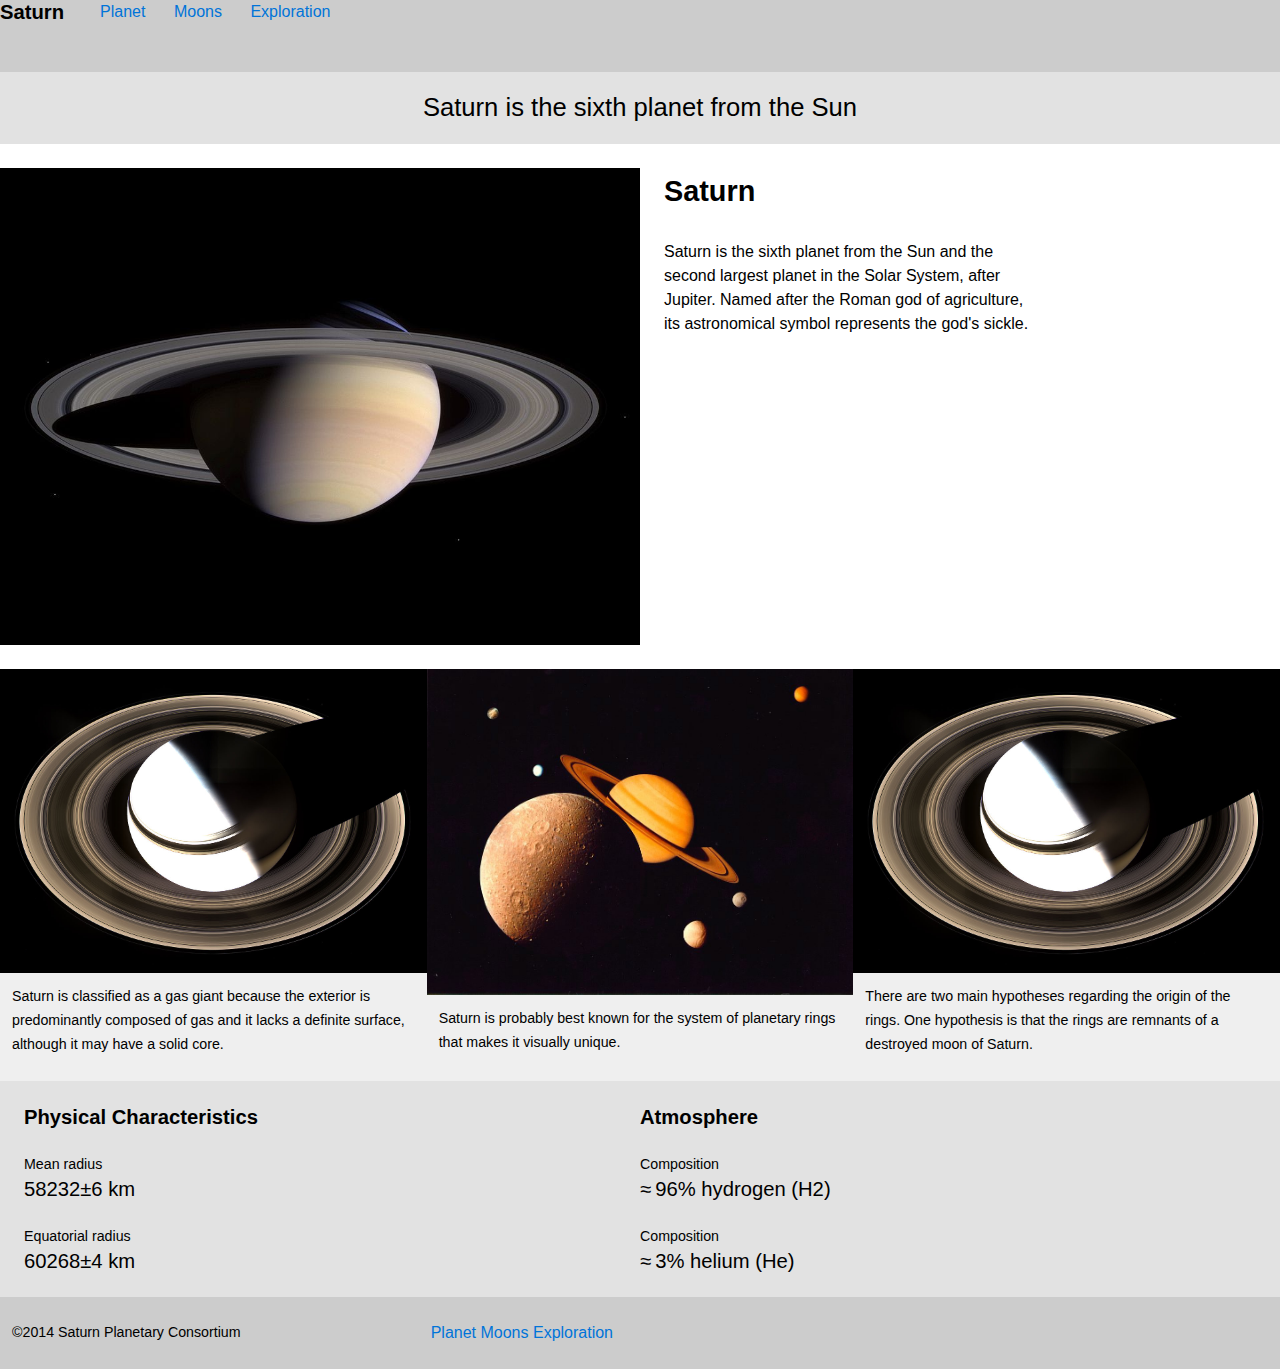
==== index.html @ 3363f084 "Footer Navigation" ====
<!DOCTYPE html>
<html lang="en-ca">
<head>
  <meta charset="utf-8">
  <title>Saturn</title>
  <meta name="viewport" content="width=device-width,initial-scale=1">
  <link href="css/main.css" rel="stylesheet">
  <link href="css/grid.css" rel="stylesheet"> 
  <link href="css/typography.css" rel="stylesheet">  
</head>
<body>

<div class="colored">    
<h1 class="giga">Saturn</h1>    
    
<nav>
    <ul class="nav kilo gutter">
        <li class="pad-bottom gutter-half"><a href="index.html">Planet</a></li>
        <li class="pad-bottom gutter-half"><a href="moons.html">Moons</a></li>
        <li class="gutter-half"><a href="exploration.html">Exploration</a></li>
    </ul>    
</nav>
</div>
   
    <div class="colored2">
        <p class="peta centre gutter-half pad-t-1-2 pad-b-1-2">Saturn is the sixth planet from the Sun</p>
    </div>
        
<div class="grid">
    <div class="unit unit-xs-1 unit-s-1 unit-m-1-2 unit-l-1-2">
        <img class="pad-bottom" src="images/saturn1.jpg">
     </div>
     
    <div class="unit unit-xs-1 unit-s-1 unit-m-1-3 unit-l-1-3">
        <h2 class="exa gutter">Saturn</h2>
        <p class="gutter">Saturn is the sixth planet from the Sun and the second largest planet in the Solar System, after Jupiter. Named after the Roman god of agriculture, its astronomical symbol represents the god's sickle.
</p>
    </div>   
</div>
 
<div class="grid colored3">    
    <div class="unit unit-xs-1 unit-s-1 unit-m-1-3 unit-l-1-3">
    <figure> 
        <image src="images/saturn4.jpg"> </image>
            <figcaption class="milli gutter-half pad-t-1-2">Saturn is classified as a gas giant because the exterior is predominantly composed of gas and it lacks a definite surface, although it may have a solid core. </figcaption> </figure>
</div>
        
<div class="unit unit-xs-1 unit-s-1-2 unit-m-1-3 unit-l-1-3">
    <figure> 
        <image src="images/saturn3.jpg"> </image> 
            <figcaption class="milli gutter-half pad-t-1-2">Saturn is probably best known for the system of planetary rings that makes it visually unique.</figcaption></figure>
</div>    
 
    <div class="unit unit-xs-1 unit-s-1-2 unit-m-1-3 unit-l-1-3">        
        <figure>
            <img src="images/saturn4.jpg"> 
                <figcaption class="milli gutter-half pad-t-1-2"> There are two main hypotheses regarding the origin of the rings. One hypothesis is that the rings are remnants of a destroyed moon of Saturn. </figcaption> </figure>
    </div>
</div>
 
<div class="grid colored2 pad-top gutter"> 
    <div class="unit unit-xs-1 unit-s-1 unit-m-1-2">
            <h2 class="giga">Physical Characteristics</h2>
            <dl>
                <dt class="milli">Mean radius</dt>
                <dd class="giga">58232±6 km</dd>
                <dt class="milli">Equatorial radius</dt>
                <dd class="giga">60268±4 km</dd>
            </dl>
        </div>
    
        <div class="unit unit-xs-1 unit-s-1 unit-m-1-2">
            <h2 class="giga">Atmosphere</h2>
            <dl>
            <dt class="milli">Composition</dt>	
            <dd class="giga">≈ 96% hydrogen (H2)</dd>
            <dt class="milli">Composition</dt>	
            <dd class="giga">≈ 3% helium (He)</dd>
            </dl>
        </div>
</div> 
    
<footer>
    <div class="colored gutter-half grid">
        <div class="unit unit-l-1-3">
            <p class="milli pad-top push-none">©2014 Saturn Planetary Consortium</p>
            <nav>
         </div>
         <div class="unit unit-l-1-3 pad-top">
                <ul class="nav kilo">
                    <li><a href="index.html">Planet</a></li>
                    <li><a href="moons.html">Moons</a></li>
                    <li><a href="exploration.html">Exploration</a></li>
                </ul>    
            </nav>
    </div>   
    </div>
</footer>

</body>
</html>
---- css/main.css ----
@-moz-viewport { width: device-width; scale: 1; }
@-ms-viewport { width: device-width; scale: 1; }
@-o-viewport { width: device-width; scale: 1; }
@-webkit-viewport { width: device-width; scale: 1; }
@viewport { width: device-width; scale: 1; }

html {
  margin: 0;
  padding: 0;
  box-sizing: border-box;

  font: normal 100%/1.5 sans-serif;
  -moz-text-size-adjust: 100%;
  -ms-text-size-adjust: 100%;
  -webkit-text-size-adjust: 100%;
  text-size-adjust: 100%;
}

*, *:before, *:after {
  box-sizing: inherit;
}

body {
  margin: 0;
  padding: 0;
}

img {
  display: block;
  width: 100%;
}

h1 {
    text-align: center;
    margin: 0;
}

.colored {
    background-color: #CCC;
    padding-top:0;
    overflow: hidden;
}

.colored2 {
    background-color: #E2E2E2;
}

.colored3 {
    background-color: #EFEFEF;
}

.nav {
    padding: 0;
    list-style-type: none;
}

.nav a, 
.nav a:visited,
.nav a:active {
    display: block;
    text-align: inline-block;
    color: #0074D9;
    text-decoration: none;
}

@media only screen and (min-width: 22em) {  
    .nav {
        text-align: center;
        }
    .nav li {
        display: inline-block;
        }
}

@media only screen and (min-width: 50em) {
    .nav {
        float: left;
        }
    h1 {
        float: left;
        }
}
---- css/grid.css ----
.grid {
  margin: 0;
  padding: 0;
  letter-spacing: -0.31em;
  text-rendering: optimizespeed;
  display: -webkit-flex;
  -webkit-flex-flow: row wrap;
  display: -ms-flexbox;
  -ms-flex-flow: row wrap;
}

.grid-bottom {
  -webkit-align-items: flex-end;
  -ms-align-items: flex-end;
}

.grid-middle {
  -webkit-align-items: center;
  -ms-align-items: center;
}

.opera-only :-o-prefocus, .grid {
  word-spacing: -0.43em;
}

.unit {
  letter-spacing: normal;
  text-rendering: auto;
  vertical-align: top;
  word-spacing: normal;
  display: inline-block;
  visibility: visible;
}

.grid-bottom .unit {
  vertical-align: bottom;
}

.grid-middle .unit {
  vertical-align: middle;
}

.unit-xs-hidden {
  display: none;
  visibility: hidden;
}

.unit-xs-1 {
  display: block;
  visibility: visible;
  width: 100%;
}

.unit-offset-xs-0 {
  margin-left: 0;
}

.unit-xs-1-2 {
  width: 50.0000%;
}

.unit-offset-xs-1-2 {
  margin-left: 50.0000%;
}

.unit-xs-1-3 {
  width: 33.3333%;
}

.unit-offset-xs-1-3 {
  margin-left: 33.3333%;
}

.unit-xs-2-3 {
  width: 66.6667%;
}

.unit-offset-xs-2-3 {
  margin-left: 66.6667%;
}

.unit-xs-1-2,.unit-xs-1-3,.unit-xs-2-3 {
  display: inline-block;
  visibility: visible;
}

@media only screen and (min-width: 25em) {

.unit-s-hidden {
  display: none;
  visibility: hidden;
}

.unit-s-1 {
  display: block;
  visibility: visible;
  width: 100%;
}

.unit-offset-s-0 {
  margin-left: 0;
}

.unit-s-1-2 {
  width: 50.0000%;
}

.unit-offset-s-1-2 {
  margin-left: 50.0000%;
}

.unit-s-1-3 {
  width: 33.3333%;
}

.unit-offset-s-1-3 {
  margin-left: 33.3333%;
}

.unit-s-2-3 {
  width: 66.6667%;
}

.unit-offset-s-2-3 {
  margin-left: 66.6667%;
}

.unit-s-1-2,.unit-s-1-3,.unit-s-2-3 {
  display: inline-block;
  visibility: visible;
}

}

@media only screen and (min-width: 38em) {

.unit-m-hidden {
  display: none;
  visibility: hidden;
}

.unit-m-1 {
  display: block;
  visibility: visible;
  width: 100%;
}

.unit-offset-m-0 {
  margin-left: 0;
}

.unit-m-1-2 {
  width: 50.0000%;
}

.unit-offset-m-1-2 {
  margin-left: 50.0000%;
}

.unit-m-1-3 {
  width: 33.3333%;
}

.unit-offset-m-1-3 {
  margin-left: 33.3333%;
}

.unit-m-2-3 {
  width: 66.6667%;
}

.unit-offset-m-2-3 {
  margin-left: 66.6667%;
}

.unit-m-1-2,.unit-m-1-3,.unit-m-2-3 {
  display: inline-block;
  visibility: visible;
}

}

@media only screen and (min-width: 60em) {

.unit-l-hidden {
  display: none;
  visibility: hidden;
}

.unit-l-1 {
  display: block;
  visibility: visible;
  width: 100%;
}

.unit-offset-l-0 {
  margin-left: 0;
}

.unit-l-1-2 {
  width: 50.0000%;
}

.unit-offset-l-1-2 {
  margin-left: 50.0000%;
}

.unit-l-1-3 {
  width: 33.3333%;
}

.unit-offset-l-1-3 {
  margin-left: 33.3333%;
}

.unit-l-2-3 {
  width: 66.6667%;
}

.unit-offset-l-2-3 {
  margin-left: 66.6667%;
}

.unit-l-1-2,.unit-l-1-3,.unit-l-2-3 {
  display: inline-block;
  visibility: visible;
}

}
---- css/typography.css ----
html {
  font: normal 100%/1.5 sans-serif;
}

h1, h2, h3, h4, h5, h6,
p, ul, ol, dl, dd, figure,
blockquote, details, hr,
fieldset, pre, table {
  margin: 0 0 1.5rem;
}

.centre {
text-align: center;
}

.yotta {
  font-size: 2.2807rem;
  line-height: 1.3154;
}

.zetta {
  font-size: 2.0273rem;
  line-height: 1.4798;
}

h1, .exa {
  font-size: 1.8020rem;
  line-height: 1.6648;
}

h2, .peta {
  font-size: 1.6018rem;
  line-height: 1.8729;
}

h3, .tera {
  font-size: 1.4238rem;
  line-height: 1.0535;
}

h4, .giga {
  font-size: 1.2656rem;
  line-height: 1.1852;
}

h5, .mega {
  font-size: 1.1250rem;
  line-height: 1.3333;
}

h6, .kilo {
  font-size: 1.0000rem;
  line-height: 1.5000;
}

small, .milli {
  font-size: 0.8889rem;
  line-height: 1.6875;
}

.micro {
  font-size: 0.7901rem;
  line-height: 1.8984;
}

sub,
sup {
  font-size: 75%;
  line-height: 1px;
  position: relative;
  vertical-align: baseline;
}

sup {
  top: -0.5em;
}

sub {
  bottom: -0.25em;
}

.push {
  margin-bottom: 1.5rem;
}

.push-none, .push-0 {
  margin-bottom: 0;
}

.push-double, .push-2 {
  margin-bottom: 3.0000rem;
}

.push-half, .push-1-2 {
  margin-bottom: 0.7500rem;
}

.pad-top, .pad-t {
  padding-top: 1.5rem;
}

.pad-bottom, .pad-b {
  padding-bottom: 1.5rem;
}

.pad-top-double, .pad-t-2 {
  padding-top: 3.0000rem;
}

.pad-bottom-double, .pad-b-2 {
  padding-bottom: 3.0000rem;
}

.pad-top-half, .pad-t-1-2 {
  padding-top: 0.7500rem;
}

.pad-bottom-half, .pad-b-1-2 {
  padding-bottom: 0.7500rem;
}

.island {
  padding: 1.5rem;
}

.island-half, .island-1-2 {
  padding: 0.7500rem;
}

.island-double, .island-2 {
  padding: 3.0000rem;
}

.gutter {
  padding-left: 1.5rem;
  padding-right: 1.5rem;
}

.gutter-half, .gutter-1-2 {
  padding-left: 0.7500rem;
  padding-right: 0.7500rem;
}

.gutter-double, .gutter-2 {
  padding-left: 3.0000rem;
  padding-right: 3.0000rem;
}
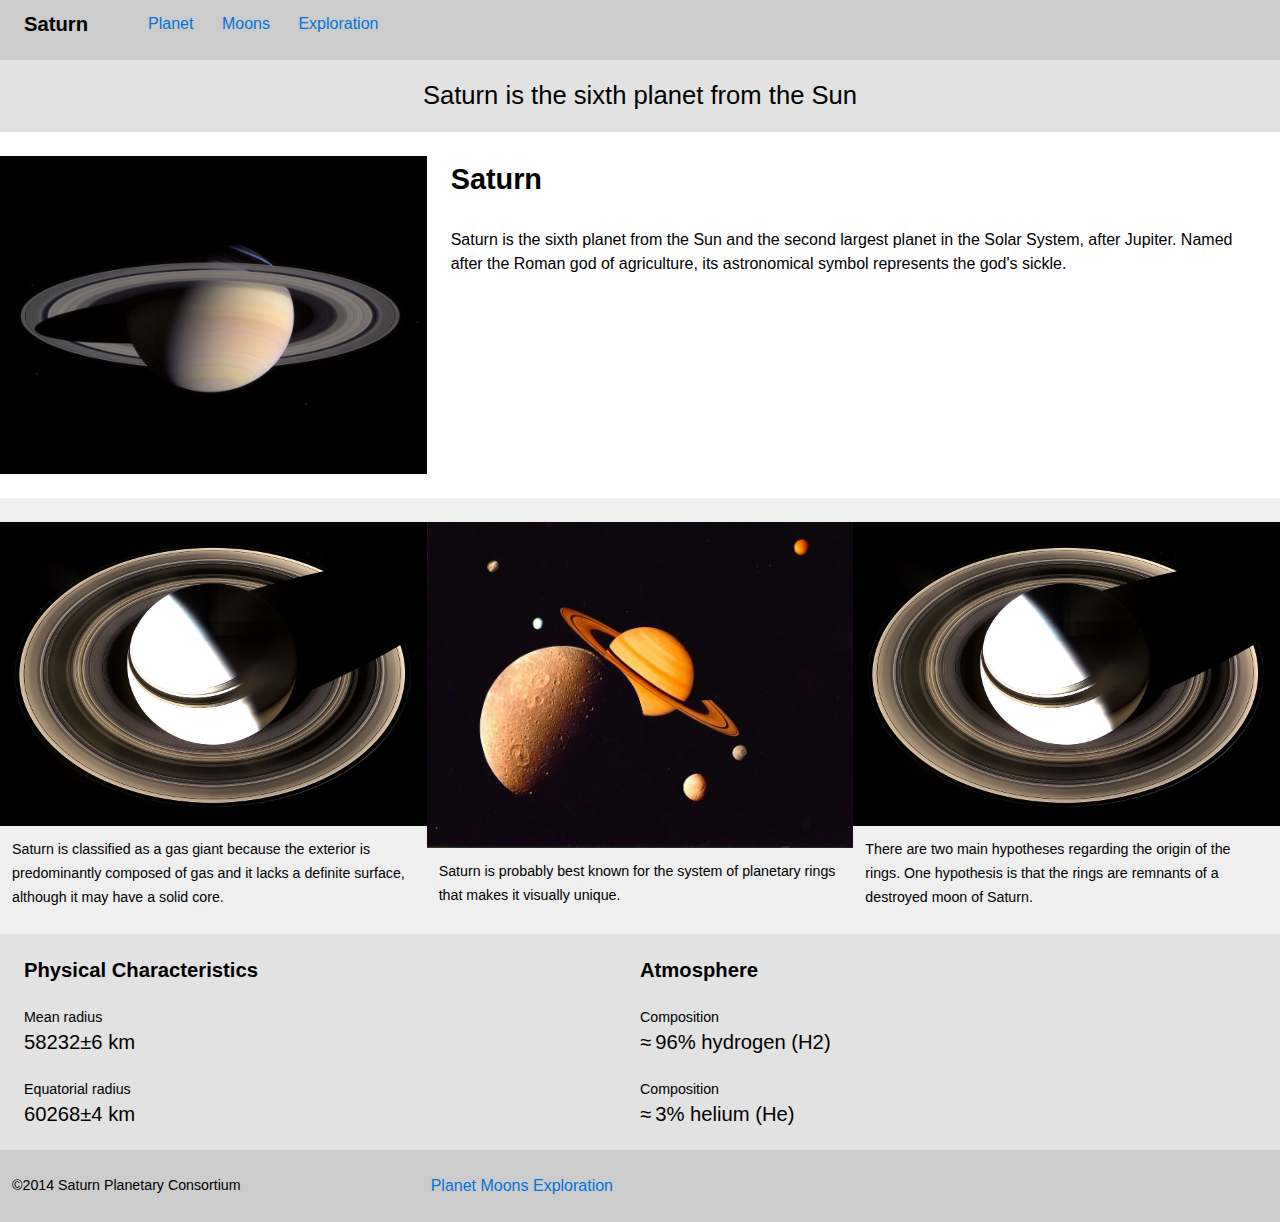
==== commit 6dcb41ae: "Errors Fixed" ====
--- a/index.html
+++ b/index.html
@@ -10,11 +10,11 @@
 </head>
 <body>
 
-<div class="colored">    
-<h1 class="giga">Saturn</h1>    
+<div class="colored pad-top-half">    
+<h1 class="giga gutter push-0">Saturn</h1>    
     
 <nav>
-    <ul class="nav kilo gutter">
+    <ul class="nav kilo gutter push-0">
         <li class="pad-bottom gutter-half"><a href="index.html">Planet</a></li>
         <li class="pad-bottom gutter-half"><a href="moons.html">Moons</a></li>
         <li class="gutter-half"><a href="exploration.html">Exploration</a></li>
@@ -27,18 +27,18 @@
     </div>
         
 <div class="grid">
-    <div class="unit unit-xs-1 unit-s-1 unit-m-1-2 unit-l-1-2">
+    <div class="unit unit-xs-1 unit-s-1 unit-m-1-2 unit-l-1-3">
         <img class="pad-bottom" src="images/saturn1.jpg">
      </div>
      
-    <div class="unit unit-xs-1 unit-s-1 unit-m-1-3 unit-l-1-3">
+    <div class="unit unit-xs-1 unit-s-1 unit-m-1-2 unit-l-2-3">
         <h2 class="exa gutter">Saturn</h2>
         <p class="gutter">Saturn is the sixth planet from the Sun and the second largest planet in the Solar System, after Jupiter. Named after the Roman god of agriculture, its astronomical symbol represents the god's sickle.
 </p>
     </div>   
 </div>
  
-<div class="grid colored3">    
+<div class="grid colored3 pad-top">    
     <div class="unit unit-xs-1 unit-s-1 unit-m-1-3 unit-l-1-3">
     <figure> 
         <image src="images/saturn4.jpg"> </image>
@@ -82,11 +82,11 @@
     
 <footer>
     <div class="colored gutter-half grid">
-        <div class="unit unit-l-1-3">
+        <div class="unit unit-xs-1 unit-s-1-2 unit-m-1-2 unit-l-1-3">
             <p class="milli pad-top push-none">©2014 Saturn Planetary Consortium</p>
             <nav>
          </div>
-         <div class="unit unit-l-1-3 pad-top">
+         <div class="unit unit-xs-1 unit-s-1-2 unit-m-1-2 unit-l-1-3 pad-top">
                 <ul class="nav kilo">
                     <li><a href="index.html">Planet</a></li>
                     <li><a href="moons.html">Moons</a></li>
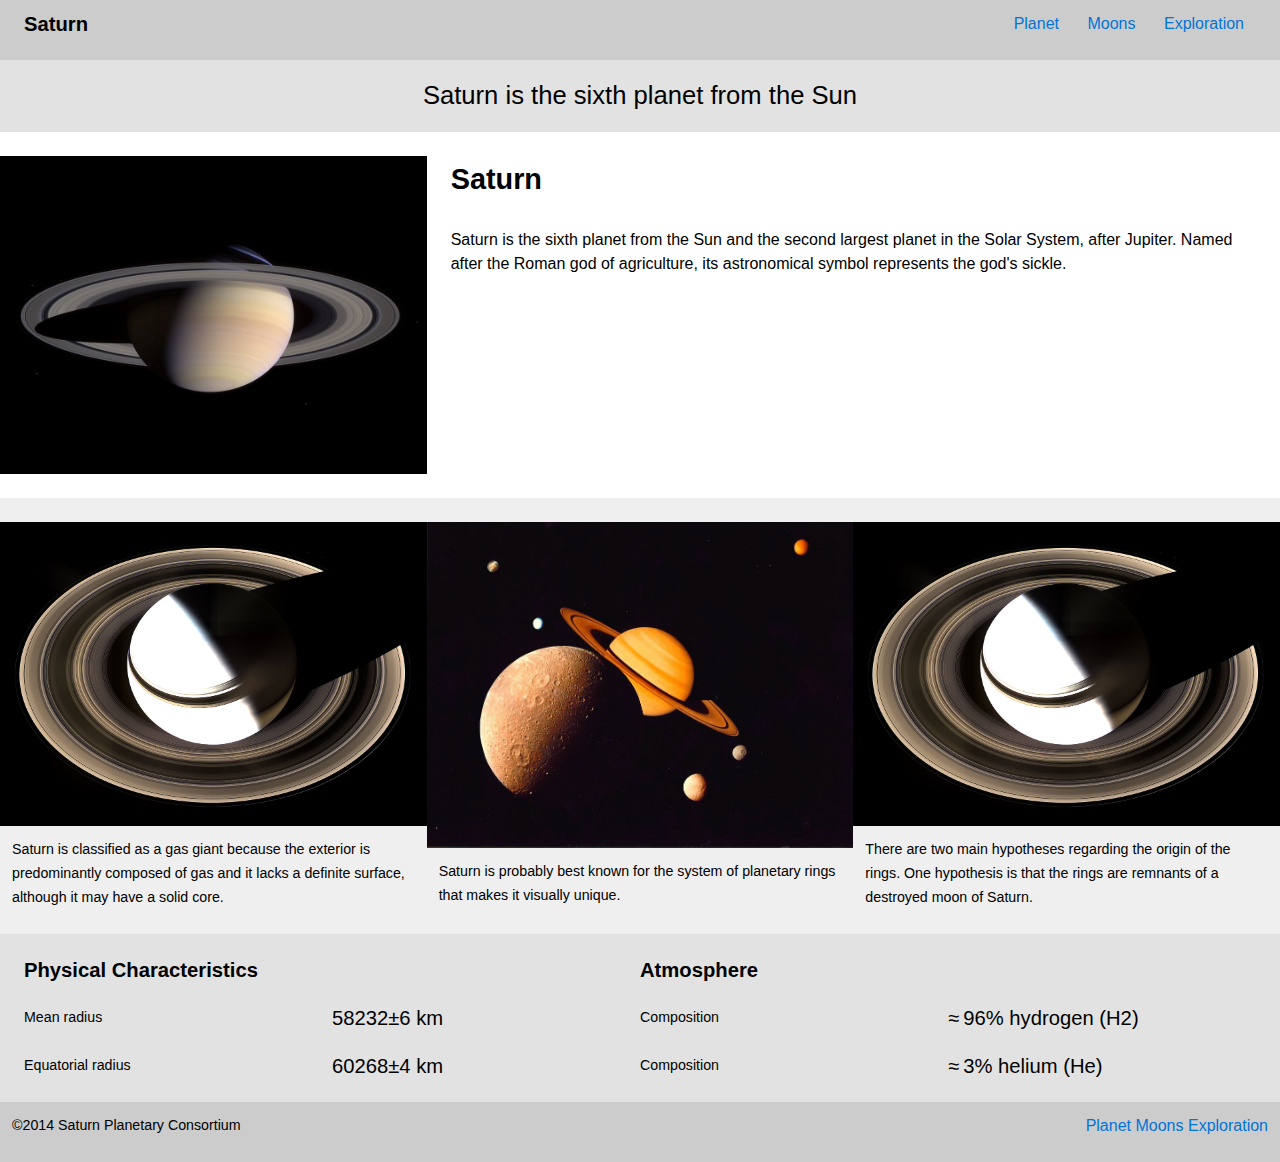
==== commit a4fb0551: "Final Media Queries" ====
--- a/index.html
+++ b/index.html
@@ -58,7 +58,7 @@
     </div>
 </div>
  
-<div class="grid colored2 pad-top gutter"> 
+<div class="data grid colored2 pad-top gutter"> 
     <div class="unit unit-xs-1 unit-s-1 unit-m-1-2">
             <h2 class="giga">Physical Characteristics</h2>
             <dl>
@@ -69,7 +69,7 @@
             </dl>
         </div>
     
-        <div class="unit unit-xs-1 unit-s-1 unit-m-1-2">
+        <div class="data unit unit-xs-1 unit-s-1 unit-m-1-2">
             <h2 class="giga">Atmosphere</h2>
             <dl>
             <dt class="milli">Composition</dt>	
@@ -82,11 +82,11 @@
     
 <footer>
     <div class="colored gutter-half grid">
-        <div class="unit unit-xs-1 unit-s-1-2 unit-m-1-2 unit-l-1-3">
-            <p class="milli pad-top push-none">©2014 Saturn Planetary Consortium</p>
+        <div class="unit unit-xs-1 unit-s-1 unit-m-1-2 unit-l-1-2">
+            <p class="nav2 milli pad-top-half push-none">©2014 Saturn Planetary Consortium</p>
             <nav>
          </div>
-         <div class="unit unit-xs-1 unit-s-1-2 unit-m-1-2 unit-l-1-3 pad-top">
+         <div class="unit unit-xs-1 unit-s-1 unit-m-1-2 unit-l-1-2 pad-top-half">
                 <ul class="nav kilo">
                     <li><a href="index.html">Planet</a></li>
                     <li><a href="moons.html">Moons</a></li>
--- a/css/main.css
+++ b/css/main.css
@@ -14,6 +14,24 @@
   -ms-text-size-adjust: 100%;
   -webkit-text-size-adjust: 100%;
   text-size-adjust: 100%;
+}
+
+@media only screen and (min-width:60em) {
+    html {
+        font-size: 110%;
+    }
+}
+
+@media only screen and (min-width:90em) {
+    html {
+        font-size: 120%
+    }
+}
+
+@media only screen and (min-width:120em) {
+    html {
+        font-size: 130%
+    }
 }
 
 *, *:before, *:after {
@@ -63,20 +81,53 @@
     text-decoration: none;
 }
 
-@media only screen and (min-width: 22em) {  
+@media only screen and (min-width: 25em) {  
     .nav {
         text-align: center;
         }
+    
+    .nav2 {
+        text-align: center;
+    }
     .nav li {
         display: inline-block;
         }
 }
 
-@media only screen and (min-width: 50em) {
+@media only screen and (min-width: 38em) {
     .nav {
-        float: left;
+        float: right;
+        text-align: right;
         }
+    
+    .nav2 {
+        text-align: left;
+    }
+    
     h1 {
         float: left;
         }
-}+}
+
+@media only screen and (min-width: 60em) {
+    .nav {
+        float: right;
+        text-align: right;
+        }
+    
+    .nav2 {
+        float: left;
+        text-align: left;
+    }
+    
+    .data dt {
+        float: left;
+        width: 50% 
+        
+    }
+    
+    .data dd {
+        float: left;
+        width: 50%;
+    }
+}
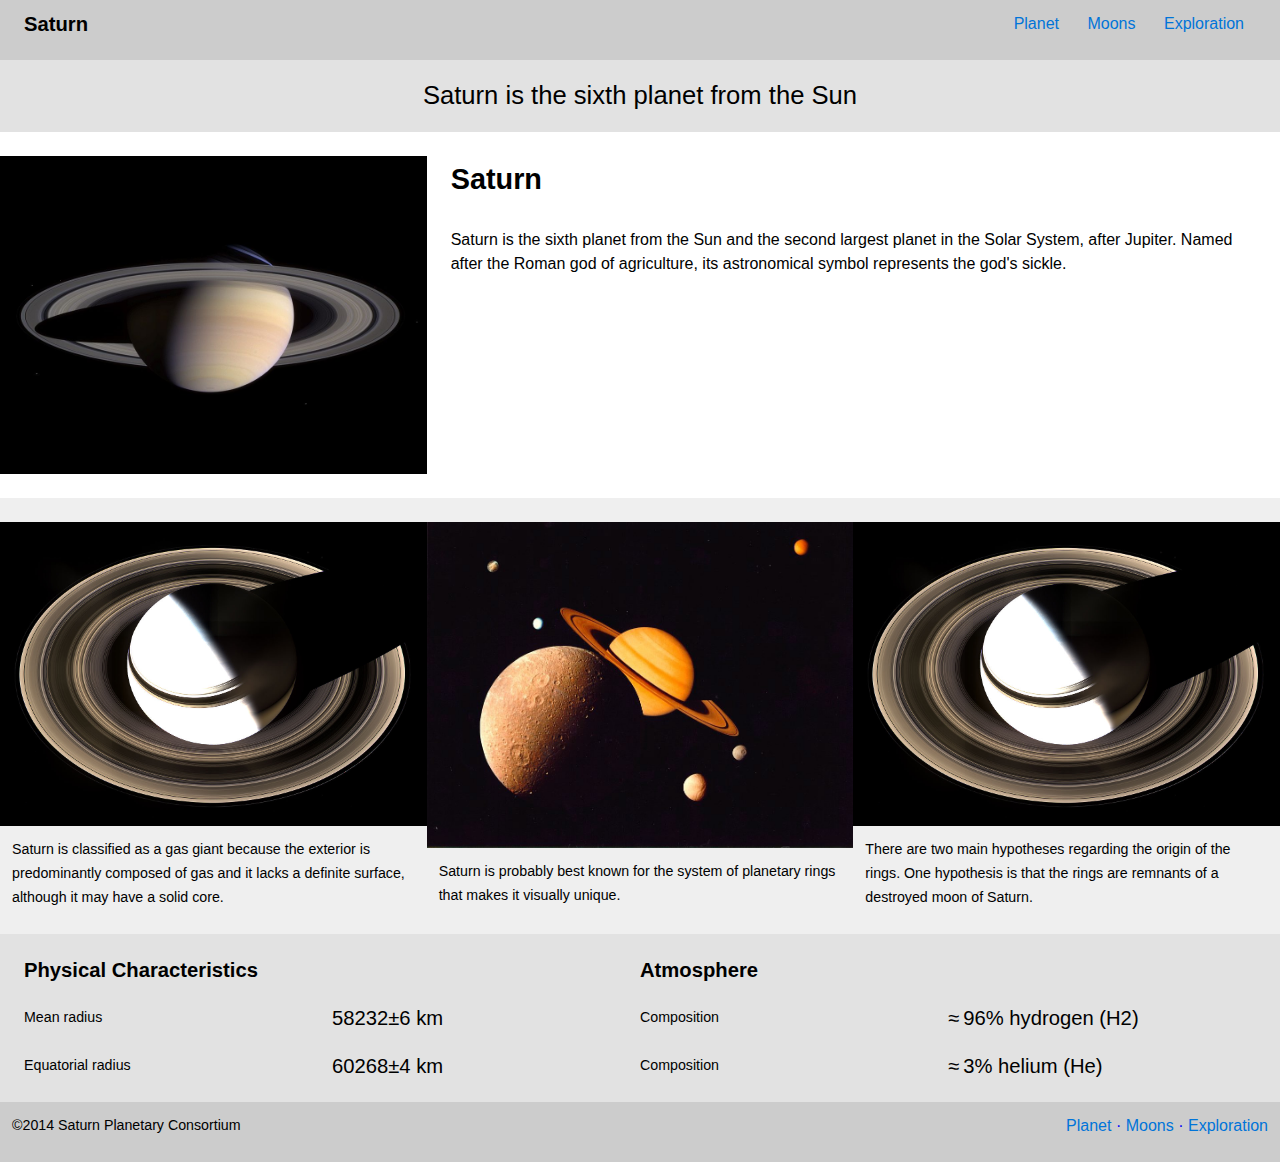
==== commit dbf573c5: "Dots" ====
--- a/index.html
+++ b/index.html
@@ -87,7 +87,7 @@
             <nav>
          </div>
          <div class="unit unit-xs-1 unit-s-1 unit-m-1-2 unit-l-1-2 pad-top-half">
-                <ul class="nav kilo">
+                <ul class="nav navfooter kilo">
                     <li><a href="index.html">Planet</a></li>
                     <li><a href="moons.html">Moons</a></li>
                     <li><a href="exploration.html">Exploration</a></li>
--- a/css/main.css
+++ b/css/main.css
@@ -92,6 +92,24 @@
     .nav li {
         display: inline-block;
         }
+    
+    .navfooter {
+        color: blue;
+    }
+    
+    
+    .navfooter li::after {
+        content:" · "
+        
+    }
+    
+    .navfooter a {
+        display: inline;
+    }
+    
+    .navfooter :last-child::after {
+        content: none;
+    }
 }
 
 @media only screen and (min-width: 38em) {
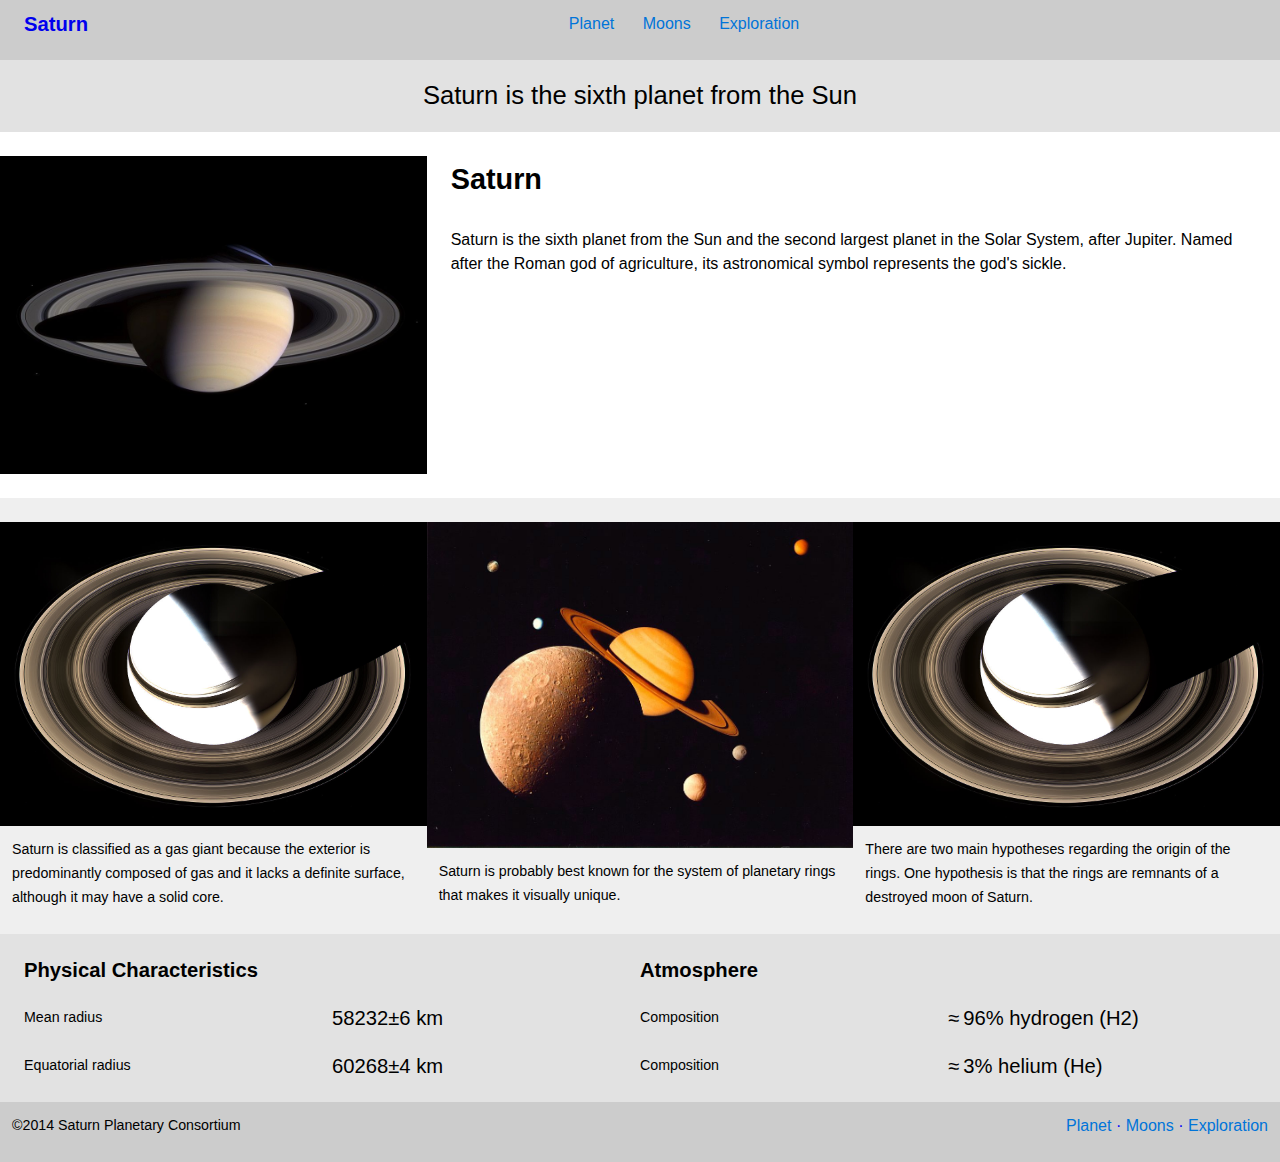
==== commit 70628fd2: "Accessibility features added" ====
--- a/index.html
+++ b/index.html
@@ -10,10 +10,16 @@
 </head>
 <body>
 
+<ul class="skip-links">
+    <li><a href="#main">Jump to Main</a></li>
+    <li><a href="#nav">Jump to Navigation</li>
+</ul>
+
+<header role="banner">    
 <div class="colored pad-top-half">    
 <h1 class="giga gutter push-0">Saturn</h1>    
     
-<nav>
+<nav id="nav" role="navigation">
     <ul class="nav kilo gutter push-0">
         <li class="pad-bottom gutter-half"><a href="index.html">Planet</a></li>
         <li class="pad-bottom gutter-half"><a href="moons.html">Moons</a></li>
@@ -21,7 +27,9 @@
     </ul>    
 </nav>
 </div>
-   
+</header>
+
+<main id="main" role="main">
     <div class="colored2">
         <p class="peta centre gutter-half pad-t-1-2 pad-b-1-2">Saturn is the sixth planet from the Sun</p>
     </div>
@@ -79,10 +87,12 @@
             </dl>
         </div>
 </div> 
+
+</main>
     
 <footer>
     <div class="colored gutter-half grid">
-        <div class="unit unit-xs-1 unit-s-1 unit-m-1-2 unit-l-1-2">
+        <div role="content info" class="unit unit-xs-1 unit-s-1 unit-m-1-2 unit-l-1-2">
             <p class="nav2 milli pad-top-half push-none">©2014 Saturn Planetary Consortium</p>
             <nav>
          </div>
--- a/css/main.css
+++ b/css/main.css
@@ -41,6 +41,31 @@
 body {
   margin: 0;
   padding: 0;
+}
+
+a:focus {
+    outline:3px solid #000; 
+}
+
+.skip-links {
+    margin:0;
+    padding:0;
+    list-style-type:none; 
+}
+
+.skip-links a {
+    position: absolute;
+    top: -3em;
+    padding: .5em .75em;
+    background-color: #000;
+    color: #FFF;
+    font-weight: bold;
+    font-size: 1.25em;
+    text-decoration: none;
+}
+
+.skip-links a:focus {
+    top:0;
 }
 
 img {
@@ -113,7 +138,7 @@
 }
 
 @media only screen and (min-width: 38em) {
-    .nav {
+    .navfooter {
         float: right;
         text-align: right;
         }
@@ -128,10 +153,6 @@
 }
 
 @media only screen and (min-width: 60em) {
-    .nav {
-        float: right;
-        text-align: right;
-        }
     
     .nav2 {
         float: left;
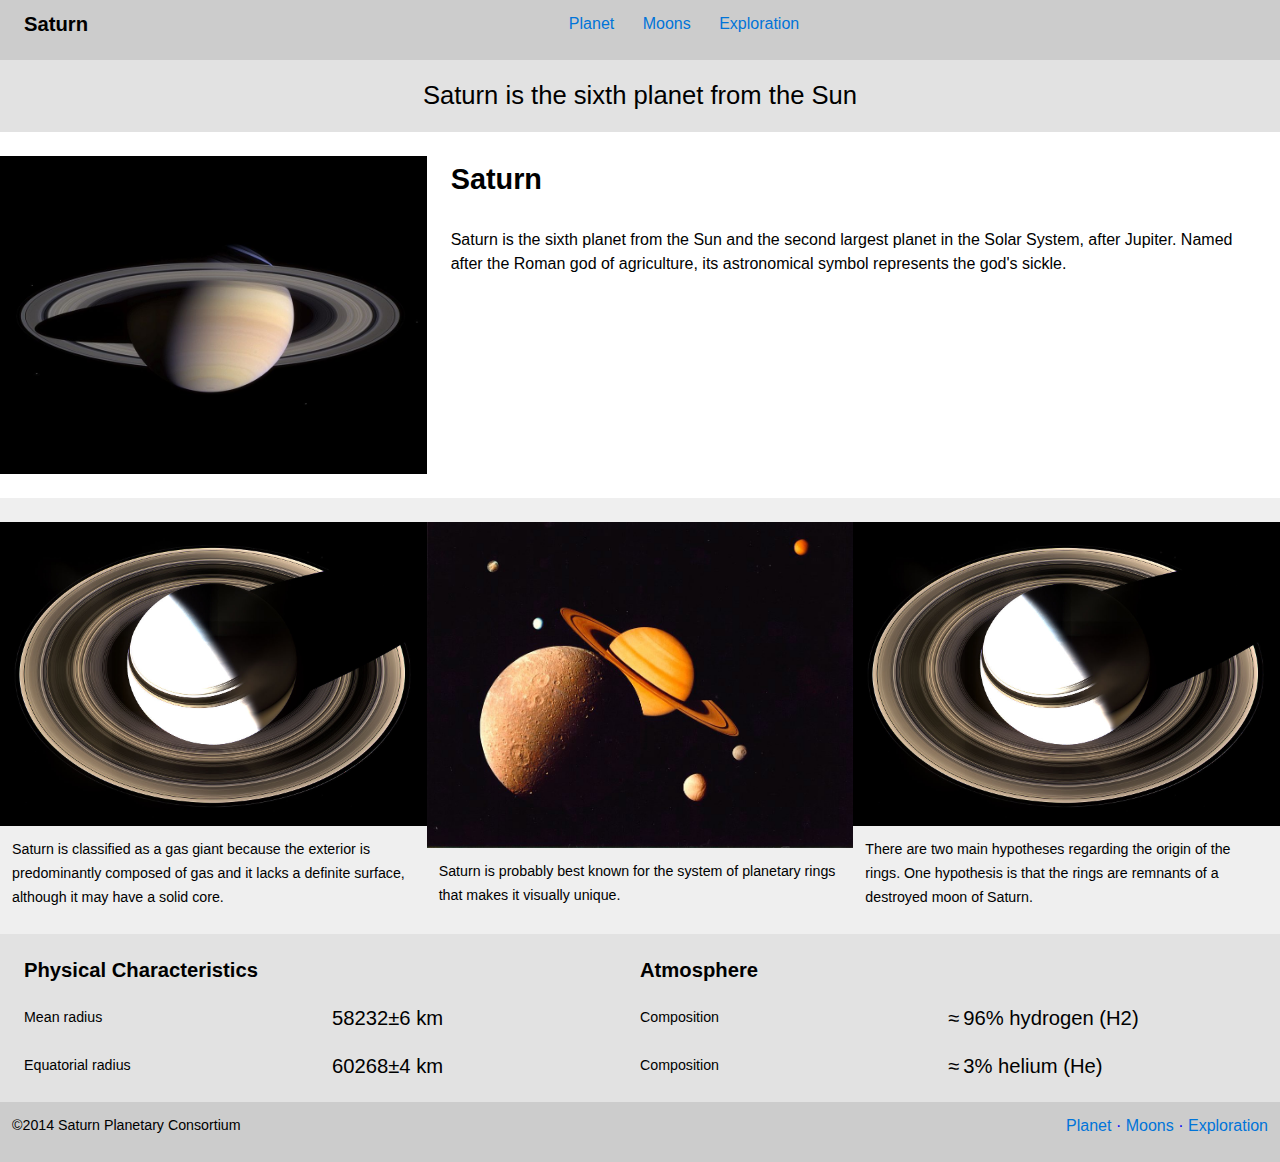
==== commit 211dbdca: "Validation" ====
--- a/index.html
+++ b/index.html
@@ -12,7 +12,7 @@
 
 <ul class="skip-links">
     <li><a href="#main">Jump to Main</a></li>
-    <li><a href="#nav">Jump to Navigation</li>
+    <li><a href="#nav">Jump to Navigation</a></li>
 </ul>
 
 <header role="banner">    
@@ -36,7 +36,7 @@
         
 <div class="grid">
     <div class="unit unit-xs-1 unit-s-1 unit-m-1-2 unit-l-1-3">
-        <img class="pad-bottom" src="images/saturn1.jpg">
+        <img class="pad-bottom" src="images/saturn1.jpg" alt="Saturn on a black background">
      </div>
      
     <div class="unit unit-xs-1 unit-s-1 unit-m-1-2 unit-l-2-3">
@@ -49,13 +49,13 @@
 <div class="grid colored3 pad-top">    
     <div class="unit unit-xs-1 unit-s-1 unit-m-1-3 unit-l-1-3">
     <figure> 
-        <image src="images/saturn4.jpg"> </image>
+        <img src="images/saturn4.jpg"> 
             <figcaption class="milli gutter-half pad-t-1-2">Saturn is classified as a gas giant because the exterior is predominantly composed of gas and it lacks a definite surface, although it may have a solid core. </figcaption> </figure>
 </div>
         
 <div class="unit unit-xs-1 unit-s-1-2 unit-m-1-3 unit-l-1-3">
     <figure> 
-        <image src="images/saturn3.jpg"> </image> 
+        <img src="images/saturn3.jpg">
             <figcaption class="milli gutter-half pad-t-1-2">Saturn is probably best known for the system of planetary rings that makes it visually unique.</figcaption></figure>
 </div>    
  
@@ -92,18 +92,19 @@
     
 <footer>
     <div class="colored gutter-half grid">
-        <div role="content info" class="unit unit-xs-1 unit-s-1 unit-m-1-2 unit-l-1-2">
+        <div role="contentinfo" class="unit unit-xs-1 unit-s-1 unit-m-1-2 unit-l-1-2">
             <p class="nav2 milli pad-top-half push-none">©2014 Saturn Planetary Consortium</p>
-            <nav>
          </div>
          <div class="unit unit-xs-1 unit-s-1 unit-m-1-2 unit-l-1-2 pad-top-half">
+             <nav>
                 <ul class="nav navfooter kilo">
                     <li><a href="index.html">Planet</a></li>
                     <li><a href="moons.html">Moons</a></li>
                     <li><a href="exploration.html">Exploration</a></li>
-                </ul>    
-            </nav>
-    </div>   
+                </ul> 
+             </nav>
+       </div>    
+       
     </div>
 </footer>
 
--- a/css/main.css
+++ b/css/main.css
@@ -101,7 +101,7 @@
 .nav a:visited,
 .nav a:active {
     display: block;
-    text-align: inline-block;
+    text-align: left;
     color: #0074D9;
     text-decoration: none;
 }
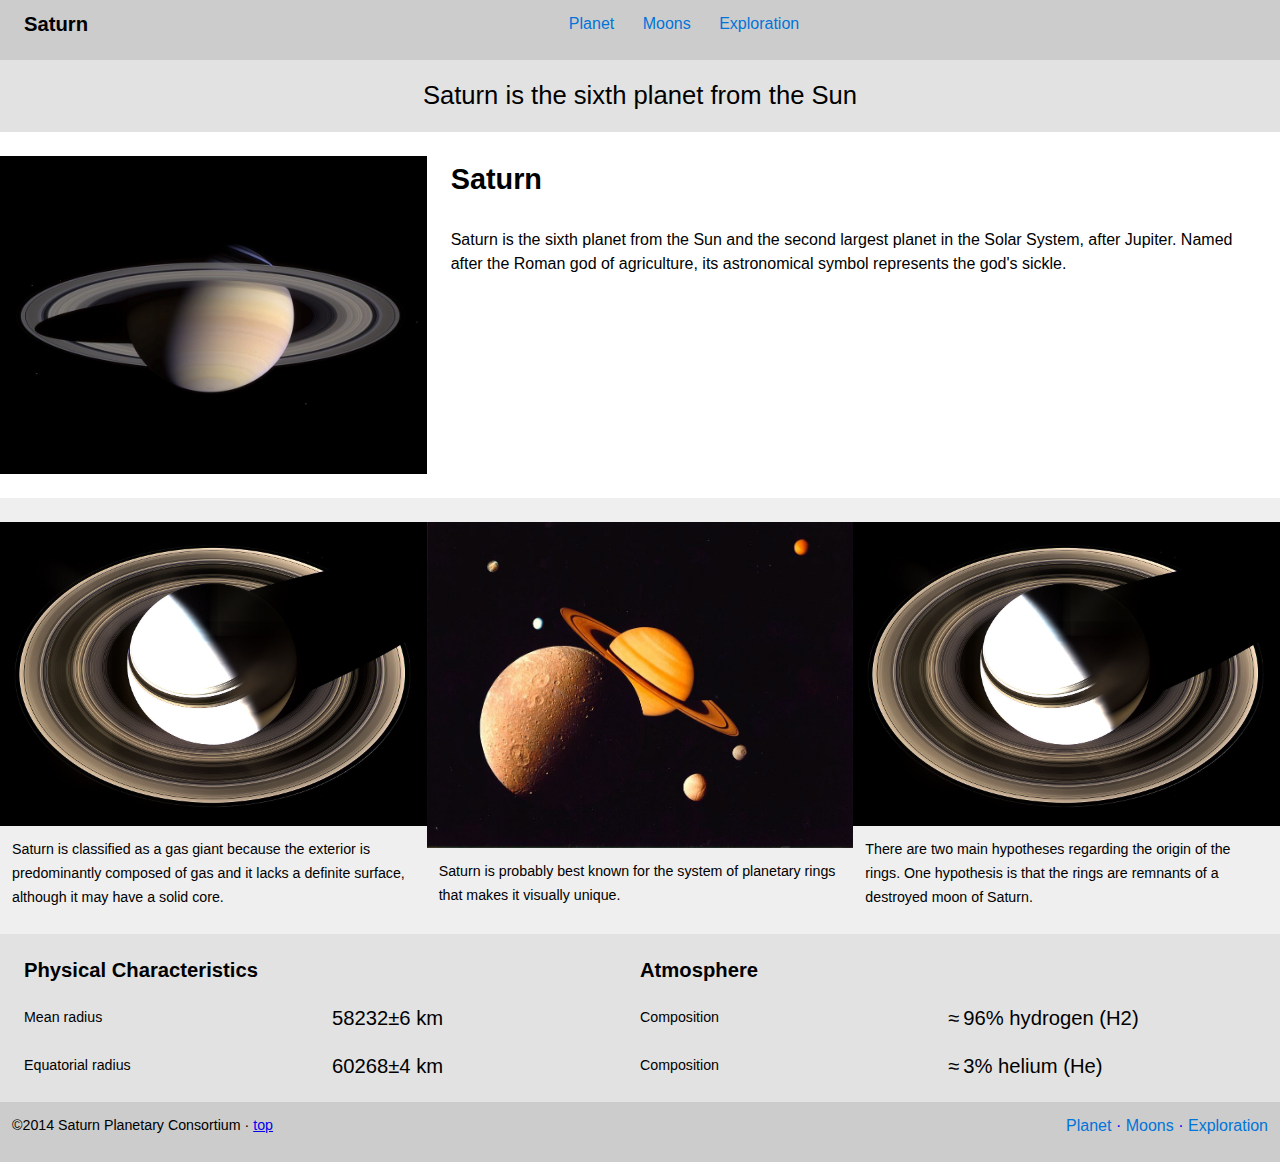
==== commit 120db3f1: "Added Ancher" ====
--- a/index.html
+++ b/index.html
@@ -93,7 +93,7 @@
 <footer>
     <div class="colored gutter-half grid">
         <div role="contentinfo" class="unit unit-xs-1 unit-s-1 unit-m-1-2 unit-l-1-2">
-            <p class="nav2 milli pad-top-half push-none">©2014 Saturn Planetary Consortium</p>
+            <p class="nav2 milli pad-top-half push-none">©2014 Saturn Planetary Consortium · <a href="index.html">top</a></p>
          </div>
          <div class="unit unit-xs-1 unit-s-1 unit-m-1-2 unit-l-1-2 pad-top-half">
              <nav>
--- a/css/main.css
+++ b/css/main.css
@@ -41,6 +41,10 @@
 body {
   margin: 0;
   padding: 0;
+}
+
+.centered {
+    text-align: center;
 }
 
 a:focus {
@@ -106,6 +110,40 @@
     text-decoration: none;
 }
 
+label {
+    display: block;  
+}
+
+input + label {
+    display: inline-block;
+    padding: .75rem;
+}
+
+input[type="email"] {
+    width: 100%;
+    padding: .75rem;
+}
+
+input[type="number"] {
+    width: 100%;
+    padding: .75rem;
+}
+
+input[type="text"] {
+    width: 100%;
+    padding: .75rem;
+}
+
+
+button {
+    font-size: 1.5rem;
+    padding: .25rem;
+}
+
+.button {
+    text-align: center;
+}
+
 @media only screen and (min-width: 25em) {  
     .nav {
         text-align: center;
@@ -152,6 +190,19 @@
         }
 }
 
+textarea {
+    width: 100%;
+    height: 20em;
+}
+
+.ancher {
+    text-align: center;
+}
+
+.radio {
+    white-space: nowrap;
+}
+
 @media only screen and (min-width: 60em) {
     
     .nav2 {
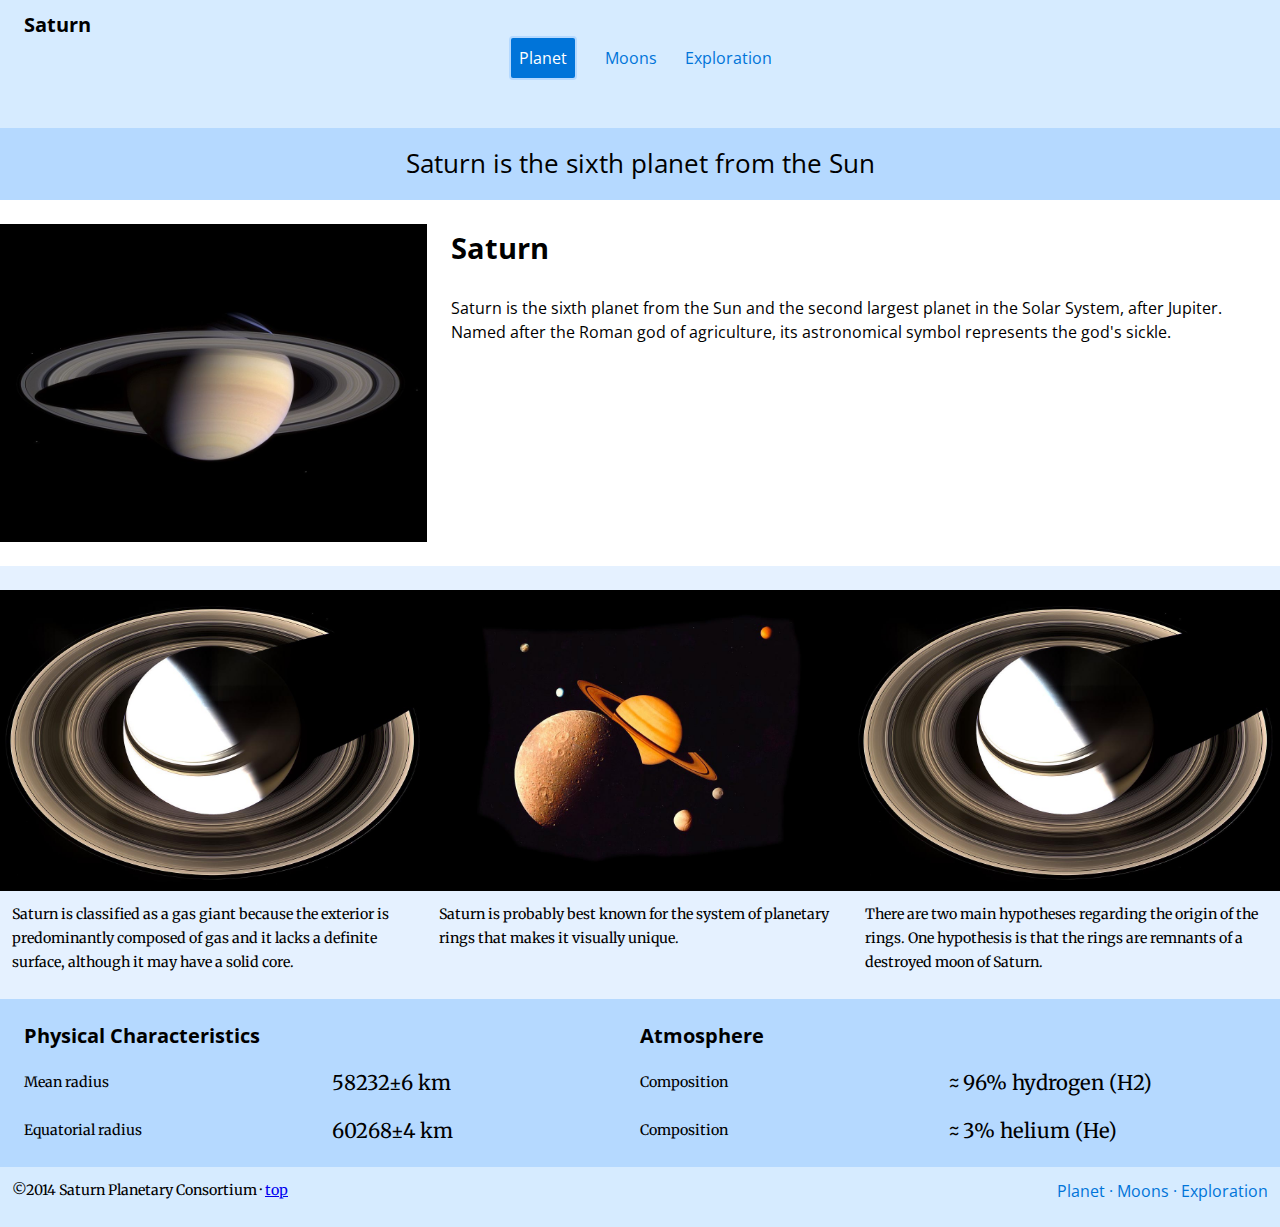
==== commit b906b6b7: "Graphic Design Milestone" ====
--- a/index.html
+++ b/index.html
@@ -4,6 +4,7 @@
   <meta charset="utf-8">
   <title>Saturn</title>
   <meta name="viewport" content="width=device-width,initial-scale=1">
+  <link href="http://fonts.googleapis.com/css?family=Open+Sans:400,700|Merriweather:400,400italic,700" rel="stylesheet">
   <link href="css/main.css" rel="stylesheet">
   <link href="css/grid.css" rel="stylesheet"> 
   <link href="css/typography.css" rel="stylesheet">  
@@ -20,8 +21,8 @@
 <h1 class="giga gutter push-0">Saturn</h1>    
     
 <nav id="nav" role="navigation">
-    <ul class="nav kilo gutter push-0">
-        <li class="pad-bottom gutter-half"><a href="index.html">Planet</a></li>
+    <ul class="nav kilo gutter push-0 brand island">
+        <li class="pad-bottom gutter-half"><a href="index.html" class="current">Planet</a></li>
         <li class="pad-bottom gutter-half"><a href="moons.html">Moons</a></li>
         <li class="gutter-half"><a href="exploration.html">Exploration</a></li>
     </ul>    
@@ -31,7 +32,7 @@
 
 <main id="main" role="main">
     <div class="colored2">
-        <p class="peta centre gutter-half pad-t-1-2 pad-b-1-2">Saturn is the sixth planet from the Sun</p>
+        <p class="peta centre gutter-half pad-t-1-2 pad-b-1-2 brand">Saturn is the sixth planet from the Sun</p>
     </div>
         
 <div class="grid">
@@ -41,7 +42,7 @@
      
     <div class="unit unit-xs-1 unit-s-1 unit-m-1-2 unit-l-2-3">
         <h2 class="exa gutter">Saturn</h2>
-        <p class="gutter">Saturn is the sixth planet from the Sun and the second largest planet in the Solar System, after Jupiter. Named after the Roman god of agriculture, its astronomical symbol represents the god's sickle.
+        <p class="gutter brand">Saturn is the sixth planet from the Sun and the second largest planet in the Solar System, after Jupiter. Named after the Roman god of agriculture, its astronomical symbol represents the god's sickle.
 </p>
     </div>   
 </div>
@@ -55,7 +56,7 @@
         
 <div class="unit unit-xs-1 unit-s-1-2 unit-m-1-3 unit-l-1-3">
     <figure> 
-        <img src="images/saturn3.jpg">
+        <img src="images/saturn6.jpg">
             <figcaption class="milli gutter-half pad-t-1-2">Saturn is probably best known for the system of planetary rings that makes it visually unique.</figcaption></figure>
 </div>    
  
@@ -97,7 +98,7 @@
          </div>
          <div class="unit unit-xs-1 unit-s-1 unit-m-1-2 unit-l-1-2 pad-top-half">
              <nav>
-                <ul class="nav navfooter kilo">
+                <ul class="nav navfooter kilo brand">
                     <li><a href="index.html">Planet</a></li>
                     <li><a href="moons.html">Moons</a></li>
                     <li><a href="exploration.html">Exploration</a></li>
--- a/css/main.css
+++ b/css/main.css
@@ -9,7 +9,6 @@
   padding: 0;
   box-sizing: border-box;
 
-  font: normal 100%/1.5 sans-serif;
   -moz-text-size-adjust: 100%;
   -ms-text-size-adjust: 100%;
   -webkit-text-size-adjust: 100%;
@@ -83,17 +82,17 @@
 }
 
 .colored {
-    background-color: #CCC;
+    background-color: #D6EBFF;
     padding-top:0;
     overflow: hidden;
 }
 
 .colored2 {
-    background-color: #E2E2E2;
+    background-color: #B5D9FF;
 }
 
 .colored3 {
-    background-color: #EFEFEF;
+    background-color: #E5F1FF;
 }
 
 .nav {
@@ -102,14 +101,28 @@
 }
 
 .nav a, 
-.nav a:visited,
-.nav a:active {
+.nav a:link,
+.nav a:visited {
     display: block;
     text-align: left;
     color: #0074D9;
     text-decoration: none;
 }
 
+.nav a:hover,
+.nav a:focus,
+.nav a:active, 
+.nav .current,
+.nav .current:link,
+.nav .current:visited {
+    background-color: #0074D9;
+    color: white;
+    padding: .5rem;
+    border: 2px solid #B5D9FF;
+    border-radius:4px;
+    
+}
+
 label {
     display: block;  
 }
@@ -122,22 +135,39 @@
 input[type="email"] {
     width: 100%;
     padding: .75rem;
+    background-color: white;
+    border: 2px solid #B5D9FF;
+    border-radius:4px;
 }
 
 input[type="number"] {
     width: 100%;
     padding: .75rem;
+    background-color: white;
+    border: 2px solid #B5D9FF;
+    border-radius:4px;
 }
 
 input[type="text"] {
     width: 100%;
     padding: .75rem;
-}
-
+     background-color: white;
+    border: 2px solid #B5D9FF;
+    border-radius:4px;
+}
+
+textarea {
+    background-color: white;
+    border: 2px solid #B5D9FF;
+    border-radius:4px;
+}
 
 button {
     font-size: 1.5rem;
-    padding: .25rem;
+    padding: .5rem;
+    background-color: white;
+    border: 2px solid #B5D9FF;
+    border-radius:4px;
 }
 
 .button {
@@ -157,7 +187,13 @@
         }
     
     .navfooter {
-        color: blue;
+        color: #0074D9;
+    }
+    
+    .navfooter a,
+    .navfooter a:link,
+    .navfooter a:visited {
+        display: inline-block;
     }
     
     
@@ -195,10 +231,6 @@
     height: 20em;
 }
 
-.ancher {
-    text-align: center;
-}
-
 .radio {
     white-space: nowrap;
 }
--- a/css/typography.css
+++ b/css/typography.css
@@ -1,5 +1,5 @@
 html {
-  font: normal 100%/1.5 sans-serif;
+  font: normal 100%/1.5 "Merriweather", serif;
 }
 
 h1, h2, h3, h4, h5, h6,
@@ -145,3 +145,8 @@
   padding-left: 3.0000rem;
   padding-right: 3.0000rem;
 }
+
+h1, h2, h3, h4, h5, h6,
+.brand {
+  font-family:'Open Sans', sans-serif;
+}
